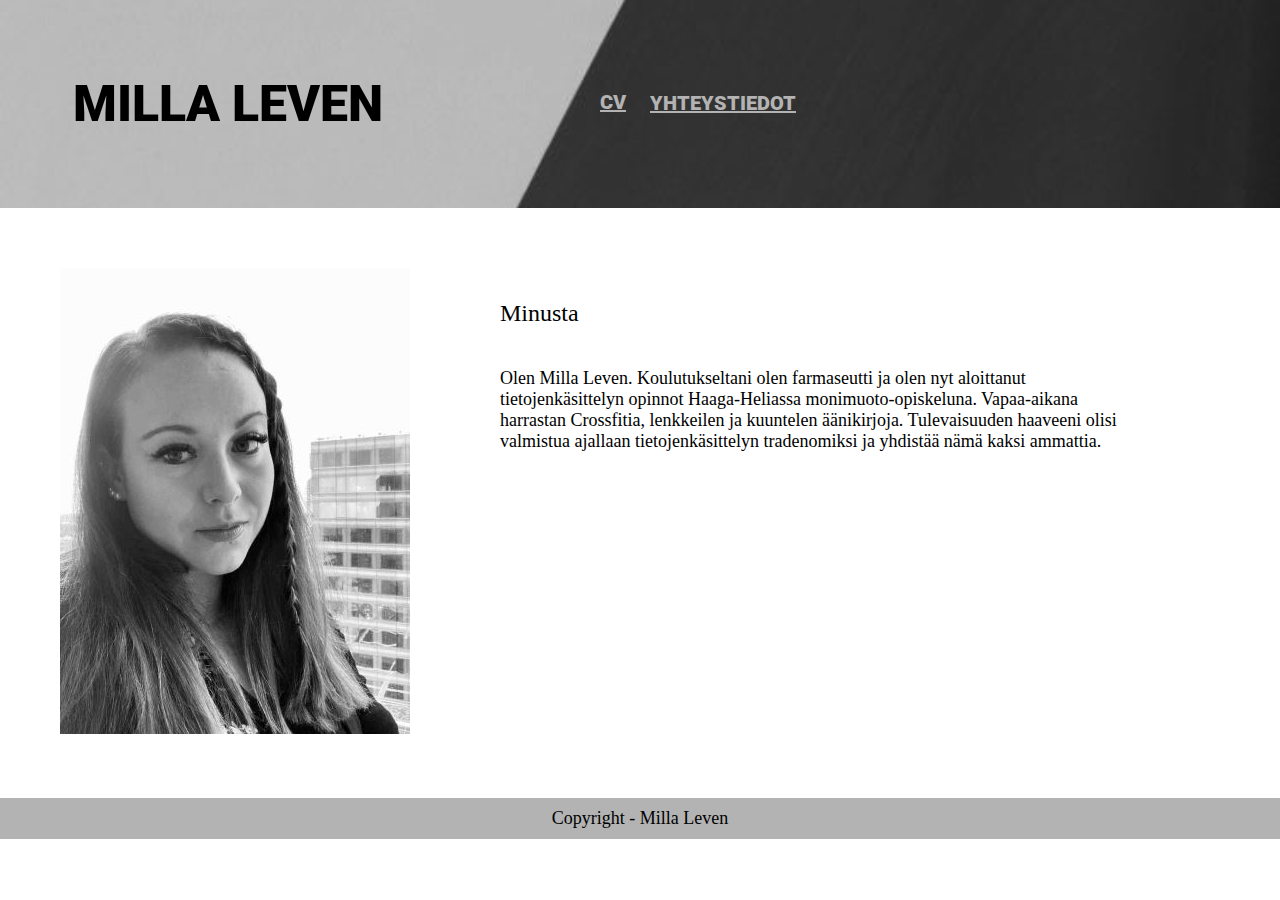
==== index.html @ 43c6706a "initial commit" ====
<!DOCTYPE html>
<html>
<head>
    <title>Milla Leven</title>
    <meta charset="UTF-8">
    <link rel="stylesheet" href="tyyli.css">
</head>

<body>
    <div class="header">
        <h1>MILLA LEVEN</h1>
        
    </div>
    <div class="header1">
        
        <a href="file:///C:/Users/milla/OneDrive/Ty%C3%B6p%C3%B6yt%C3%A4/Koodaus/WEB%20sivu/sivu3.html" target="blank">
            <h2>YHTEYSTIEDOT</h2>
            </a>  

    </div>
    <div class="header12">
         
        <a href="file:///C:/Users/milla/OneDrive/Ty%C3%B6p%C3%B6yt%C3%A4/Koodaus/WEB%20sivu/sivu2.html" target="blank">
        <h1>CV</h1>    
        </a>    
        </div>
    
    <div class="kuva">
        <img src="uusikuva.jpg">
    </div>
    
    <div>
        <p class="lead"> Minusta
    </div>
        
    <div class="content">
        
        <p> Olen Milla Leven. Koulutukseltani olen farmaseutti ja olen nyt aloittanut tietojenkäsittelyn opinnot Haaga-Heliassa monimuoto-opiskeluna. Vapaa-aikana harrastan Crossfitia, lenkkeilen ja kuuntelen äänikirjoja. Tulevaisuuden haaveeni olisi valmistua ajallaan tietojenkäsittelyn tradenomiksi ja yhdistää nämä kaksi ammattia. </p>
        

    </div>

    <div class="footer">
        <p> Copyright - Milla Leven</p>

    </div>
    </body>


</html>
---- tyyli.css ----
/*

div {
    border: 1px;
    border-color:black;
    border-style: solid;
    padding: 20px;
    margin: 20px;
}
*/

@import url('https://fonts.googleapis.com/css2?family=Roboto:ital,wght@0,100;0,300;0,400;1,400;1,500&display=swap');

html,body{
    margin:0;
    padding:0;
}

.header{
    background-image: url("mitchell-luo-Il12wEsns74-unsplash.jpg");
    background-position: center;
    background-size: cover;
    margin: 0px;
    padding: 75px 10px 75px 10px;
     
}



.header h1{
    width: 90%;
    margin: auto;
    font-size: 50px;
    color: black;
    font-family: 'Roboto', sans-serif;
    font-style:bold;
    font-weight: 900;
}


.header1 a{
    color:#b3b3b3
   
}

.header1 h2{
    font-family: 'Roboto', sans-serif;
    font-style:bold;
    font-weight: 900;
    font-size: 25px;
    position: absolute;
    top: 60px;
    left: 1100px;
    text-decoration: underline;
}

.header12 h1{
    font-family: 'Roboto', sans-serif;
    font-style:bold;
    font-weight: 900;
    font-size: 25px;
    position: absolute;
    top: 64px;
    left: 1000px;
    text-decoration: underline;
}
.header12 a{
    color:#b3b3b3
    
}



.content{
    width:20%;
    margin: auto;
    font-size: 18px;
    position: absolute;
    top: 350px;
    left: 500px;
    ;
}

.lead{
    width: 90%;
    margin: auto;
    font-size: 24px;
    position: absolute;
    top: 300px;
    left: 500px;
    
}

.lead2{
    width: 90%;
    margin: 60px;
    font-size: 24px;
    
}

.footer{
    background-color: #b3b3b3;
    margin-top: 40px;
       }
    
.footer2{
    background-color: #b3b3b3;
    margin-top: 600px;

}
.footer p{
    color: black;
    text-align: center;
    padding: 10px;
    margin: 0px;
    font-size: 18px;

}


.footer2 p{
    color: black;
    text-align: center;
    padding: 10px;
    margin: 0px;
    font-size: 18px;
}
.quoete{
    font-size: 30px;
    text-align: center; 
    
  }
.kuva{
   margin: 60px;
}

.CV{
    margin: 60px;
}

.header2{
    font-size: 30px;
    color:#b3b3b3;

    position: absolute;
    top: 40px;
    left: 950px;
}

.header3{
    font-size: 15px;
    color:#b3b3b3;

    position: absolute;
       top: 65px;
        left: 900px;

}

.posti span{
    font-family: 'Roboto', sans-serif;
    font-style:bold;
    font-weight: 900;
}

.in span{

        font-family: 'Roboto', sans-serif;
        font-style:bold;
        font-weight: 900;
    
}

.face span{
    font-family: 'Roboto', sans-serif;
    font-style:bold;
    font-weight: 900;
}

.insta span{
    font-family: 'Roboto', sans-serif;
    font-style:bold;
    font-weight: 900;
}
@media only screen and (max-width: 700px) {
    .header h1{
        
        font-size: 30px;
        
        
     }
    }

   

    @media only screen and (min-width: 700px) {


      

        .content{
            width: 75%;
           
        }

        .content{
            width:50%;
            margin: auto;
            font-size: 18px;
            position: absolute;
            top: 350px;
            left: 500px;
            ;
        }

        .lead{
            width: 75%;
           }

        }

        @media only screen and (max-width: 1300px){
            .header12 h1{
                font-size: 20px;
                position: absolute;
                top: 77px;
                left: 600px;
                text-decoration: underline;
            }

            .header1 h2{
                font-size: 20px;
                position: absolute;
                top: 74px;
                left: 650px;
                text-decoration: underline;

            }


        }


        @media only screen and (max-width: 1050px) {

            .header h1{
                font-size:30px;
            }

            .header12 h1{
                font-size: 20px;
                position: absolute;
                top: 67px;
                left: 500px;
                text-decoration: underline;
            }

            .header1 h2{
                font-size: 20px;
                position: absolute;
                top: 64px;
                left: 550px;
                text-decoration: underline;

            }

            .header2{

                font-size: 30px;
                position: absolute;
                top: 64px;
                left: 500px;

     

           }
    
         @media only screen and (max-width: 1050px) {

              

                .kuva{
                    margin: 70px;
                 } 

                 .content{
                    width:50%;
                    margin: auto;
                    font-size: 18px;
                    position: absolute;
                    top: 800px;
                    left: 100px;
                }

                .lead{
                    width: 75%;
                    
                    margin: auto;
                    font-size: 32px;
                    position: absolute;
                    top: 750px;
                    left: 100px;
                   }


                   .footer{
                    width: 100%;
                    background-color: #b3b3b3;
                    position: absolute;
                    top: 1200px;
                   
                       }
        

            
    
        }

        @media only screen and (max-width: 700px){

            .header h1{
                font-size: 30px;
                position: absolute;
                
                left: 10px;
               

            }
            .header12 h1{
                font-size: 20px;
                position: absolute;
                top: 67px;
                left: 320px;
                text-decoration: underline;
            }

            .header1 h2{
                font-size: 20px;
                position: absolute;
                top: 64px;
                left: 380px;
                text-decoration: underline;

             }

           
          


        }
     
        @media only screen and (max-width: 600px){

            .header h1{
                font-size: 30px;
                position: absolute;
                
                left: 10px;
               

            }
            .header12 h1{
                font-size: 20px;
                position: absolute;
                top: 67px;
                left: 250px;
                text-decoration: underline;
            }

            .header1 h2{
                font-size: 20px;
                position: absolute;
                top: 64px;
                left: 300px;
                text-decoration: underline;

            }

            .header3{
                font-size: 15px;
                position: absolute;
                top: 64px;
                left: 200px;
    
            }
         
          
          

           


        }
        @media only screen and (max-width: 1100px){
            .header2{

                font-size: 25px;
                position: absolute;
                top: 40px;
                left: 700px;

           }

        }

      


        }

        @media only screen and (max-width: 800px){
        .header2{

            font-size: 20px;
            position: absolute;
            top: 50px;
            left:370px;

        }
         }

        
       
      

           

           @media only screen and (max-width: 600px){
            .header3{
    
                font-size: 12px;
                position: absolute;
                top: 65px;
                left: 250px;
    
            }
               }



               @media only screen and (max-width: 700px){
                .header3{
        
                    font-size: 12px;
                    position: absolute;
                    top: 65px;
                    left: 260px;
        
                }
                   }

           
            
                      @media only screen and (min-width: 610px){
                        .header3{
                
                            font-size: 12px;
                            position: absolute;
                            top: 65px;
                            left: 400px;
                
                        }
                          }         
                          @media only screen and (min-width: 800px){
                            .header3{
                    
                                font-size: 12px;
                                position: absolute;
                                top: 65px;
                                left: 500px;
                    
                            }
                              }    

                              @media only screen and (min-width: 1000px){
                                .header3{
                        
                                    font-size: 15px;
                                    position: absolute;
                                    top: 70px;
                                    left: 600px;
                        
                                }
                                  }    
                                  @media only screen and (min-width: 1200px){
                                    .header3{
                            
                                        font-size: 15px;
                                        position: absolute;
                                        top: 70px;
                                        left: 900px;
                            
                                    }
                                      }
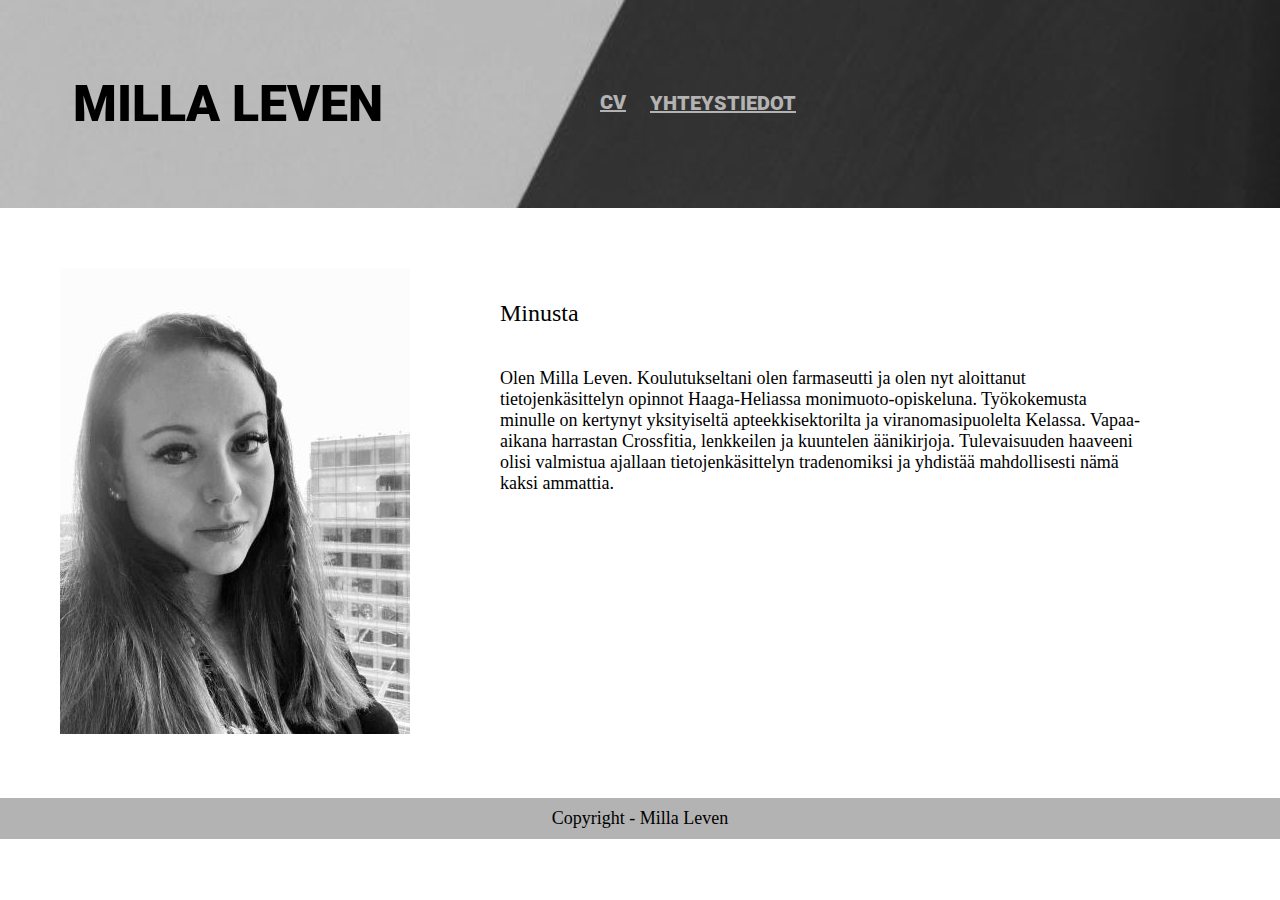
==== commit f6c33f76: "korjattu" ====
--- a/index.html
+++ b/index.html
@@ -13,14 +13,14 @@
     </div>
     <div class="header1">
         
-        <a href="file:///C:/Users/milla/OneDrive/Ty%C3%B6p%C3%B6yt%C3%A4/Koodaus/WEB%20sivu/sivu3.html" target="blank">
+        <a href="sivu3.html" target="blank">
             <h2>YHTEYSTIEDOT</h2>
             </a>  
 
     </div>
     <div class="header12">
          
-        <a href="file:///C:/Users/milla/OneDrive/Ty%C3%B6p%C3%B6yt%C3%A4/Koodaus/WEB%20sivu/sivu2.html" target="blank">
+        <a href="sivu2.html" target="blank">
         <h1>CV</h1>    
         </a>    
         </div>
@@ -35,7 +35,7 @@
         
     <div class="content">
         
-        <p> Olen Milla Leven. Koulutukseltani olen farmaseutti ja olen nyt aloittanut tietojenkäsittelyn opinnot Haaga-Heliassa monimuoto-opiskeluna. Vapaa-aikana harrastan Crossfitia, lenkkeilen ja kuuntelen äänikirjoja. Tulevaisuuden haaveeni olisi valmistua ajallaan tietojenkäsittelyn tradenomiksi ja yhdistää nämä kaksi ammattia. </p>
+        <p> Olen Milla Leven. Koulutukseltani olen farmaseutti ja olen nyt aloittanut tietojenkäsittelyn opinnot Haaga-Heliassa monimuoto-opiskeluna. Työkokemusta minulle on kertynyt yksityiseltä apteekkisektorilta ja viranomasipuolelta Kelassa. Vapaa-aikana harrastan Crossfitia, lenkkeilen ja kuuntelen äänikirjoja. Tulevaisuuden haaveeni olisi valmistua ajallaan tietojenkäsittelyn tradenomiksi ja yhdistää mahdollisesti nämä kaksi ammattia.   </p>
         
 
     </div>
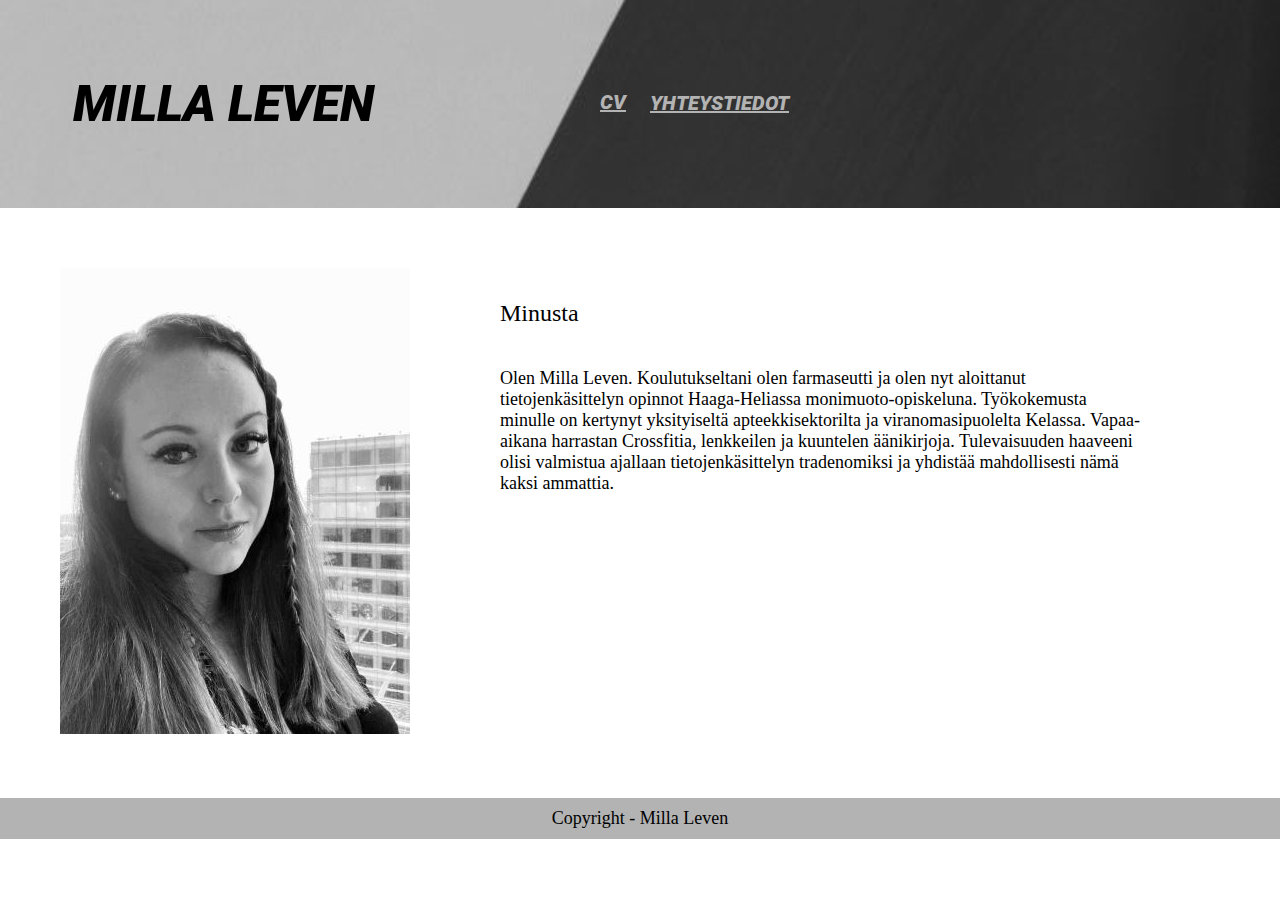
==== commit 79488d61: "kuva korjattu" ====
--- a/index.html
+++ b/index.html
@@ -25,9 +25,9 @@
         </a>    
         </div>
     
-    <div class="kuva">
-        <img src="uusikuva.jpg">
-    </div>
+        <div class="kuva">
+            <img src="uusikuva.jpg" alt="kuva">
+        </div>
     
     <div>
         <p class="lead"> Minusta
--- a/tyyli.css
+++ b/tyyli.css
@@ -33,7 +33,7 @@
     font-size: 50px;
     color: black;
     font-family: 'Roboto', sans-serif;
-    font-style:bold;
+    font-style:italic;
     font-weight: 900;
 }
 
@@ -45,7 +45,7 @@
 
 .header1 h2{
     font-family: 'Roboto', sans-serif;
-    font-style:bold;
+    font-style:italic;
     font-weight: 900;
     font-size: 25px;
     position: absolute;
@@ -56,7 +56,7 @@
 
 .header12 h1{
     font-family: 'Roboto', sans-serif;
-    font-style:bold;
+    font-style:italic;
     font-weight: 900;
     font-size: 25px;
     position: absolute;
@@ -159,27 +159,27 @@
 
 .posti span{
     font-family: 'Roboto', sans-serif;
-    font-style:bold;
+    font-style:italic;
     font-weight: 900;
 }
 
 .in span{
 
         font-family: 'Roboto', sans-serif;
-        font-style:bold;
+        font-style:italic;
         font-weight: 900;
     
 }
 
 .face span{
     font-family: 'Roboto', sans-serif;
-    font-style:bold;
+    font-style:italic;
     font-weight: 900;
 }
 
 .insta span{
     font-family: 'Roboto', sans-serif;
-    font-style:bold;
+    font-style:italic;
     font-weight: 900;
 }
 @media only screen and (max-width: 700px) {
